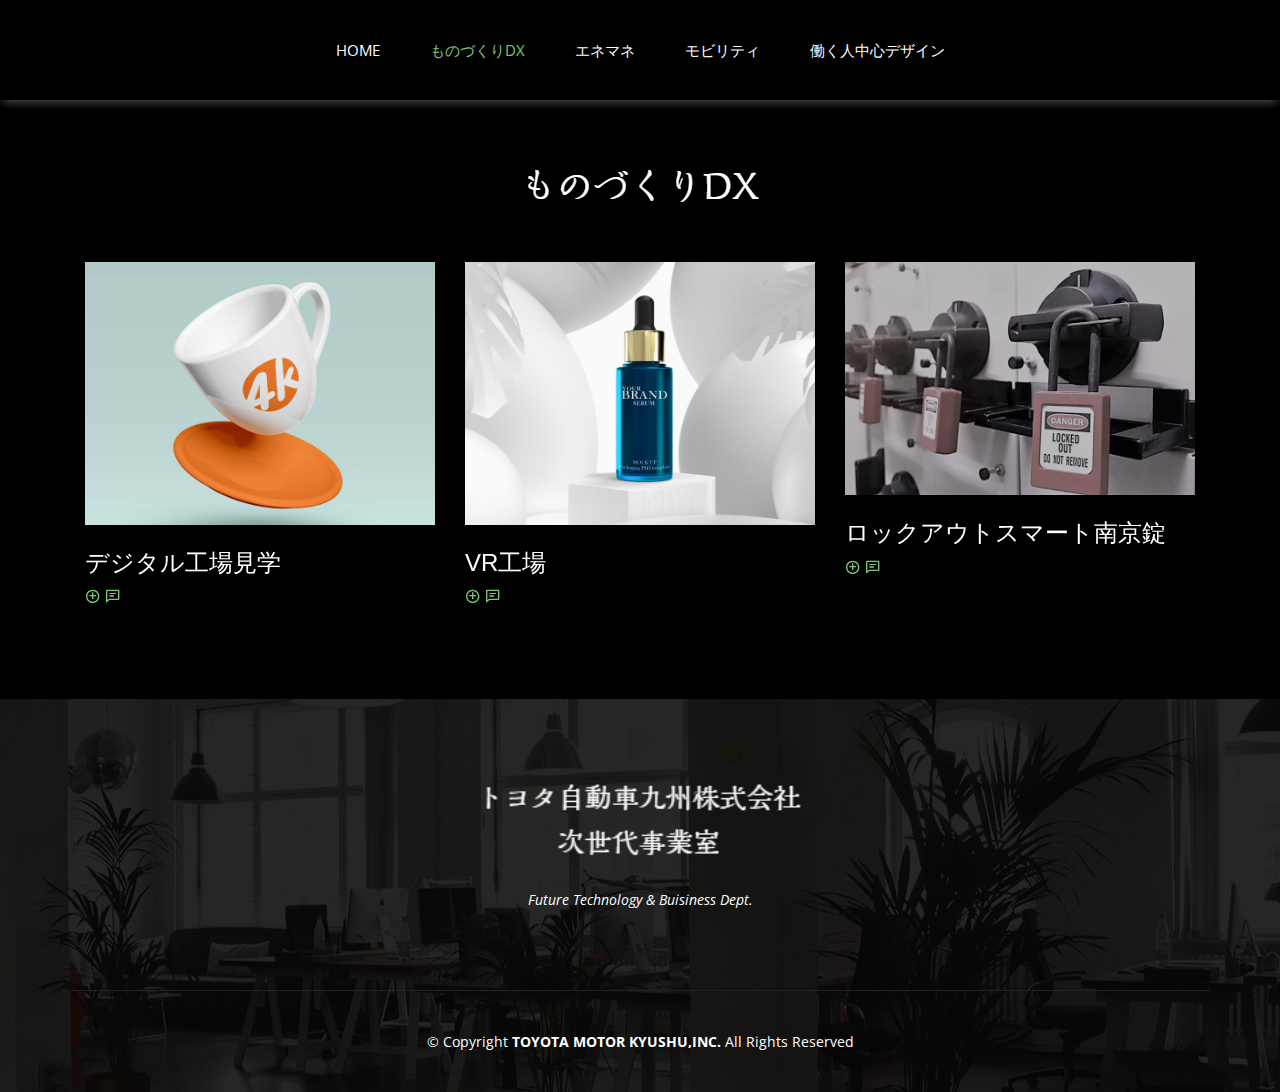
==== dx.html @ 824460d8 "add new file" ====
<!DOCTYPE html>
<html lang="en">

<head>
  <meta charset="utf-8">
  <meta content="width=device-width, initial-scale=1.0" name="viewport">

  <title>TOYOTA MOTOR KYUSHU,INC. Future Technology & Buisiness Dept.</title>
  <meta content="" name="descriptison">
  <meta content="" name="keywords">

  <!-- Favicons -->
  <link href="assets/img/favicon.png" rel="icon">
  <link href="assets/img/apple-touch-icon.png" rel="apple-touch-icon">

  <!-- Google Fonts -->
  <link href="https://fonts.googleapis.com/css?family=Open+Sans:300,300i,400,400i,600,600i,700,700i|Raleway:300,300i,400,400i,500,500i,600,600i,700,700i|Poppins:300,300i,400,400i,500,500i,600,600i,700,700i" rel="stylesheet">

  <!-- Vendor CSS Files -->
  <link href="assets/vendor/bootstrap/css/bootstrap.min.css" rel="stylesheet">
  <link href="assets/vendor/icofont/icofont.min.css" rel="stylesheet">
  <link href="assets/vendor/boxicons/css/boxicons.min.css" rel="stylesheet">
  <link href="assets/vendor/venobox/venobox.css" rel="stylesheet">
  <link href="assets/vendor/owl.carousel/assets/owl.carousel.min.css" rel="stylesheet">
  <link href="assets/vendor/aos/aos.css" rel="stylesheet">

  <!-- Template Main CSS File -->
  <link href="assets/css/style.css" rel="stylesheet">
</head>

<body>
		<!-- ======= Header ======= -->
		<header id="header" class="d-flex align-items-center menubar">
			<div class="container">
				<nav class="nav-menu d-none d-lg-block">
					<ul class="nav-inner">
						<li><a href="index.html">Home</a></li>
						<li class="active"><a href="dx.html">ものづくりDX</a></li>
						<li><a href="energy.html">エネマネ</a></li>
						<li><a href="mobility.html">モビリティ</a></li>
						<li><a href="humandesign.html">働く人中心デザイン</a></li>
					</ul>
				</nav>
			<!-- .nav-menu -->
			</div>
		</header>
		<!-- End Header -->

    <!-- ======= Portfolio Section ======= -->
    <section id="portfolio" class="portfolio">
      <div class="container">

        <div class="section-title">
          <h2 data-aos="fade-up"><img src="assets/img/dx.png" alt=""></h2>
        </div>

        <div class="row portfolio-container" data-aos="fade-up" data-aos-delay="200">

          <div class="col-lg-4 col-md-6 portfolio-item filter-app">
            <img src="assets/img/portfolio/portfolio-1.jpg" class="img-fluid" alt="">
            <div class="portfolio-info">
              <br/>
              <h4 class="center">デジタル工場見学</h4>
              <a href="assets/img/portfolio/portfolio-1.jpg" data-gall="portfolioGallery" class="venobox preview-link" title="写真を拡大"><i class="bx bx-plus-circle"></i></a>
              <a href="dx/details-1.html" class="details-link" title="取組詳細"><i class="bx bx-comment-detail"></i></a>
            </div>
          </div>

          <div class="col-lg-4 col-md-6 portfolio-item filter-app">
            <img src="assets/img/portfolio/portfolio-2.jpg" class="img-fluid" alt="">
            <div class="portfolio-info">
              <br/>
              <h4 class="center">VR工場</h4>
              <a href="assets/img/portfolio/portfolio-2.jpg" data-gall="portfolioGallery" class="venobox preview-link" title="写真を拡大"><i class="bx bx-plus-circle"></i></a>
              <a href="dx/details-2.html" class="details-link" title="取組詳細"><i class="bx bx-comment-detail"></i></a>
            </div>
          </div>

          <div class="col-lg-4 col-md-6 portfolio-item filter-app">
            <img src="assets/img/dx/keyes.jpg" class="img-fluid" alt="">
            <div class="portfolio-info">
              <br/>
              <h4 class="center">ロックアウトスマート南京錠</h4>
              <a href="assets/img/dx/keyes.jpg" data-gall="portfolioGallery" class="venobox preview-link" title="写真を拡大"><i class="bx bx-plus-circle"></i></a>
              <a href="dx/details-3.html" class="details-link" title="取組詳細"><i class="bx bx-comment-detail"></i></a>
            </div>
          </div>

        </div>
      </div>
    </section>
    <!-- End Portfolio Section -->

		<!-- ======= Footer ======= -->
		<footer id="footer">
			<div class="footer-top">
				<div class="row justify-content-center">
					<div class="col-lg-6">
            <a href="#header" class="scrollto footer-logo"><img src="assets/img/footer-logo.png" alt=""></a>
						<p>Future Technology & Buisiness Dept.</p>
					</div>
				</div>
			</div>
			<div class="container footer-bottom clearfix">
				<div class="copyright">
					&copy; Copyright <strong><span>TOYOTA MOTOR KYUSHU,INC.</span></strong> All Rights Reserved
				</div>
			</div>
		</footer>
		<!-- End Footer -->

  <a href="#" class="back-to-top"><i class="icofont-simple-up"></i></a>

  <!-- Vendor JS Files -->
  <script src="assets/vendor/jquery/jquery.min.js"></script>
  <script src="assets/vendor/bootstrap/js/bootstrap.bundle.min.js"></script>
  <script src="assets/vendor/jquery.easing/jquery.easing.min.js"></script>
  <script src="assets/vendor/php-email-form/validate.js"></script>
  <script src="assets/vendor/jquery-sticky/jquery.sticky.js"></script>
  <script src="assets/vendor/venobox/venobox.min.js"></script>
  <script src="assets/vendor/owl.carousel/owl.carousel.min.js"></script>
  <script src="assets/vendor/isotope-layout/isotope.pkgd.min.js"></script>
  <script src="assets/vendor/aos/aos.js"></script>

  <!-- Template Main JS File -->
  <script src="assets/js/main.js"></script>

</body>

</html>
---- assets/vendor/venobox/venobox.css ----
/* ------ venobox.css --------*/
.vbox-overlay *, .vbox-overlay *:before, .vbox-overlay *:after{
    -webkit-backface-visibility: hidden;
    -webkit-box-sizing:border-box;
    -moz-box-sizing:border-box;
    box-sizing:border-box;
}
.vbox-overlay * { 
    -webkit-backface-visibility: visible;
    backface-visibility: visible;
}
.vbox-overlay{
    display: -webkit-flex;
    display: flex;
    -webkit-flex-direction: column;
    flex-direction: column;
    -webkit-justify-content: center;
    justify-content: center;
    -webkit-align-items: center;
    align-items: center;
    position: fixed;
    left: 0;
    top: 0;
    bottom: 0;
    right: 0;
    z-index: 999999;
}

/* ----- navigation ----- */
.vbox-title{
    width: 100%;
    height: 40px;
    float: left;
    text-align: center;
    line-height: 28px;
    font-size: 12px;
    padding: 6px 50px;
    overflow: hidden;
    position: fixed;
    display: none;
    left: 0;
    z-index: 89;
}
.vbox-close{
    cursor: pointer;
    position: fixed;
    top: -1px;
    right: 0;
    width: 50px;
    height: 40px;
    padding: 6px;
    display: block;
    background-position:10px center;
    overflow: hidden;
    font-size: 24px;
    line-height: 1;
    text-align: center;
    z-index: 99;
}
.vbox-left{
    cursor: pointer;
    position: fixed;
    left: 0;
    height: 40px;
    overflow: hidden;
    line-height: 28px;
    font-size: 12px;
    z-index: 99;
    display: flex;
    align-items:center;
}
.vbox-num{
    display: inline-block;
    margin: 6px 0 6px 15px;
}
/* ----- Social share ----- */
.vbox-share{
    line-height: 28px;
    font-size: 12px;
    overflow: hidden;
    position: fixed;
    left: 0;
    z-index: 98;
    display: flex;
    align-items:center;
    justify-content: center;
    width: 100%;
    text-align: center;
}
.vbox-share svg{
    max-height: 28px;
    width: 28px;
    z-index: 10;
    margin-left: 12px;
    margin-top: 6px;
    margin-bottom: 6px;
    vertical-align: middle;
}


/* ----- navigation ARROWS ----- */
.vbox-next, .vbox-prev{
    position: fixed;
    top: 50%;
    margin-top: -15px;
    overflow: hidden;
    cursor: pointer;
    display: block;
    width: 45px;
    height: 45px;
    z-index: 99;
}
.vbox-next span, .vbox-prev span{
    position: relative;
    width: 20px;
    height: 20px;
    border: 2px solid transparent;
    border-top-color: #B6B6B6;
    border-right-color: #B6B6B6;
    text-indent: -100px;
    position: absolute;
    top: 8px;
    display: block;
}
.vbox-prev{
    left: 15px;
}
.vbox-next{
    right: 15px;
}
.vbox-prev span{
    left: 10px;
    -ms-transform: rotate(-135deg);
    -webkit-transform: rotate(-135deg);
    transform: rotate(-135deg);
}
.vbox-next span{
    -ms-transform: rotate(45deg);
    -webkit-transform: rotate(45deg);
    transform: rotate(45deg);
    right: 10px;
}
/* ------- inline window ------ */
.vbox-inline{
    width: 420px;
    height: 315px;
    height: 70vh;
    padding: 10px;
    background: #fff;
    margin: 0 auto;
    overflow: auto;
    text-align: left;
}
/* ------- Video & iFrames window ------ */
.venoframe{
    max-width: 100%;
    width: 100%;
    border: none;
    width: 100%;
    height: 260px;
    height: 70vh;
}
.venoframe.vbvid{
    height: 260px;
}
@media (min-width: 768px) {
    .venoframe, .vbox-inline{
        width: 90%;
        height: 360px;
        height: 70vh;
    }
    .venoframe.vbvid{
        width: 640px;
        height: 360px;
    }
}
@media (min-width: 992px) {
    .venoframe, .vbox-inline{
        max-width: 1200px;
        width: 80%;
        height: 540px;
        height: 70vh;
    }
    .venoframe.vbvid{
        width: 960px;
        height: 540px;
    }
}
/* 
Please do NOT edit this part! 
or at least read this note: http://i.imgur.com/7C0ws9e.gif
*/
.vbox-open{
    overflow: hidden;
}
.vbox-container{
    position: absolute;
    left: 0;
    right: 0;
    top: 0;
    bottom: 0;
    overflow-x: hidden;
    overflow-y: scroll;
    overflow-scrolling: touch;
    -webkit-overflow-scrolling: touch;
    z-index: 20;
    max-height: 100%;

}

.vbox-content{
    text-align: center;
    float: left;
    width: 100%;
    position: relative;
    overflow: hidden;
    padding: 20px 4%;
}
.vbox-container img{
    max-width: 100%;
    height: auto;
}
.vbox-figlio{
    box-shadow: 0 0 12px rgba(0,0,0,0.19), 0 6px 6px rgba(0,0,0,0.23);
    max-width: 100%;
    text-align: initial;
}
img.vbox-figlio{
    -webkit-user-select: none;
-khtml-user-select: none;
-moz-user-select: none;
-o-user-select: none;
user-select: none;
}
.vbox-content.swipe-left{
    margin-left: -200px !important;
}
.vbox-content.swipe-right{
    margin-left: 200px !important;
}
.vbox-animated{
    webkit-transition: margin 300ms ease-out;
    transition: margin 300ms ease-out;
}

/* ---------- preloader ----------
 * SPINKIT 
 * http://tobiasahlin.com/spinkit/
-------------------------------- */
.sk-double-bounce,.sk-rotating-plane{width:40px;height:40px;margin:40px auto}.sk-rotating-plane{background-color:#333;-webkit-animation:sk-rotatePlane 1.2s infinite ease-in-out;animation:sk-rotatePlane 1.2s infinite ease-in-out}@-webkit-keyframes sk-rotatePlane{0%{-webkit-transform:perspective(120px) rotateX(0) rotateY(0);transform:perspective(120px) rotateX(0) rotateY(0)}50%{-webkit-transform:perspective(120px) rotateX(-180.1deg) rotateY(0);transform:perspective(120px) rotateX(-180.1deg) rotateY(0)}100%{-webkit-transform:perspective(120px) rotateX(-180deg) rotateY(-179.9deg);transform:perspective(120px) rotateX(-180deg) rotateY(-179.9deg)}}@keyframes sk-rotatePlane{0%{-webkit-transform:perspective(120px) rotateX(0) rotateY(0);transform:perspective(120px) rotateX(0) rotateY(0)}50%{-webkit-transform:perspective(120px) rotateX(-180.1deg) rotateY(0);transform:perspective(120px) rotateX(-180.1deg) rotateY(0)}100%{-webkit-transform:perspective(120px) rotateX(-180deg) rotateY(-179.9deg);transform:perspective(120px) rotateX(-180deg) rotateY(-179.9deg)}}.sk-double-bounce{position:relative}.sk-double-bounce .sk-child{width:100%;height:100%;border-radius:50%;background-color:#333;opacity:.6;position:absolute;top:0;left:0;-webkit-animation:sk-doubleBounce 2s infinite ease-in-out;animation:sk-doubleBounce 2s infinite ease-in-out}.sk-chasing-dots .sk-child,.sk-spinner-pulse,.sk-three-bounce .sk-child{background-color:#333;border-radius:100%}.sk-double-bounce .sk-double-bounce2{-webkit-animation-delay:-1s;animation-delay:-1s}@-webkit-keyframes sk-doubleBounce{0%,100%{-webkit-transform:scale(0);transform:scale(0)}50%{-webkit-transform:scale(1);transform:scale(1)}}@keyframes sk-doubleBounce{0%,100%{-webkit-transform:scale(0);transform:scale(0)}50%{-webkit-transform:scale(1);transform:scale(1)}}.sk-wave{margin:40px auto;width:50px;height:40px;text-align:center;font-size:10px}.sk-wave .sk-rect{background-color:#333;height:100%;width:6px;display:inline-block;-webkit-animation:sk-waveStretchDelay 1.2s infinite ease-in-out;animation:sk-waveStretchDelay 1.2s infinite ease-in-out}.sk-wave .sk-rect1{-webkit-animation-delay:-1.2s;animation-delay:-1.2s}.sk-wave .sk-rect2{-webkit-animation-delay:-1.1s;animation-delay:-1.1s}.sk-wave .sk-rect3{-webkit-animation-delay:-1s;animation-delay:-1s}.sk-wave .sk-rect4{-webkit-animation-delay:-.9s;animation-delay:-.9s}.sk-wave .sk-rect5{-webkit-animation-delay:-.8s;animation-delay:-.8s}@-webkit-keyframes sk-waveStretchDelay{0%,100%,40%{-webkit-transform:scaleY(.4);transform:scaleY(.4)}20%{-webkit-transform:scaleY(1);transform:scaleY(1)}}@keyframes sk-waveStretchDelay{0%,100%,40%{-webkit-transform:scaleY(.4);transform:scaleY(.4)}20%{-webkit-transform:scaleY(1);transform:scaleY(1)}}.sk-wandering-cubes{margin:40px auto;width:40px;height:40px;position:relative}.sk-wandering-cubes .sk-cube{background-color:#333;width:10px;height:10px;position:absolute;top:0;left:0;-webkit-animation:sk-wanderingCube 1.8s ease-in-out -1.8s infinite both;animation:sk-wanderingCube 1.8s ease-in-out -1.8s infinite both}.sk-chasing-dots,.sk-spinner-pulse{width:40px;height:40px;margin:40px auto}.sk-wandering-cubes .sk-cube2{-webkit-animation-delay:-.9s;animation-delay:-.9s}@-webkit-keyframes sk-wanderingCube{0%{-webkit-transform:rotate(0);transform:rotate(0)}25%{-webkit-transform:translateX(30px) rotate(-90deg) scale(.5);transform:translateX(30px) rotate(-90deg) scale(.5)}50%{-webkit-transform:translateX(30px) translateY(30px) rotate(-179deg);transform:translateX(30px) translateY(30px) rotate(-179deg)}50.1%{-webkit-transform:translateX(30px) translateY(30px) rotate(-180deg);transform:translateX(30px) translateY(30px) rotate(-180deg)}75%{-webkit-transform:translateX(0) translateY(30px) rotate(-270deg) scale(.5);transform:translateX(0) translateY(30px) rotate(-270deg) scale(.5)}100%{-webkit-transform:rotate(-360deg);transform:rotate(-360deg)}}@keyframes sk-wanderingCube{0%{-webkit-transform:rotate(0);transform:rotate(0)}25%{-webkit-transform:translateX(30px) rotate(-90deg) scale(.5);transform:translateX(30px) rotate(-90deg) scale(.5)}50%{-webkit-transform:translateX(30px) translateY(30px) rotate(-179deg);transform:translateX(30px) translateY(30px) rotate(-179deg)}50.1%{-webkit-transform:translateX(30px) translateY(30px) rotate(-180deg);transform:translateX(30px) translateY(30px) rotate(-180deg)}75%{-webkit-transform:translateX(0) translateY(30px) rotate(-270deg) scale(.5);transform:translateX(0) translateY(30px) rotate(-270deg) scale(.5)}100%{-webkit-transform:rotate(-360deg);transform:rotate(-360deg)}}.sk-spinner-pulse{-webkit-animation:sk-pulseScaleOut 1s infinite ease-in-out;animation:sk-pulseScaleOut 1s infinite ease-in-out}@-webkit-keyframes sk-pulseScaleOut{0%{-webkit-transform:scale(0);transform:scale(0)}100%{-webkit-transform:scale(1);transform:scale(1);opacity:0}}@keyframes sk-pulseScaleOut{0%{-webkit-transform:scale(0);transform:scale(0)}100%{-webkit-transform:scale(1);transform:scale(1);opacity:0}}.sk-chasing-dots{position:relative;text-align:center;-webkit-animation:sk-chasingDotsRotate 2s infinite linear;animation:sk-chasingDotsRotate 2s infinite linear}.sk-chasing-dots .sk-child{width:60%;height:60%;display:inline-block;position:absolute;top:0;-webkit-animation:sk-chasingDotsBounce 2s infinite ease-in-out;animation:sk-chasingDotsBounce 2s infinite ease-in-out}.sk-chasing-dots .sk-dot2{top:auto;bottom:0;-webkit-animation-delay:-1s;animation-delay:-1s}@-webkit-keyframes sk-chasingDotsRotate{100%{-webkit-transform:rotate(360deg);transform:rotate(360deg)}}@keyframes sk-chasingDotsRotate{100%{-webkit-transform:rotate(360deg);transform:rotate(360deg)}}@-webkit-keyframes sk-chasingDotsBounce{0%,100%{-webkit-transform:scale(0);transform:scale(0)}50%{-webkit-transform:scale(1);transform:scale(1)}}@keyframes sk-chasingDotsBounce{0%,100%{-webkit-transform:scale(0);transform:scale(0)}50%{-webkit-transform:scale(1);transform:scale(1)}}.sk-three-bounce{margin:40px auto;width:80px;text-align:center}.sk-three-bounce .sk-child{width:20px;height:20px;display:inline-block;-webkit-animation:sk-three-bounce 1.4s ease-in-out 0s infinite both;animation:sk-three-bounce 1.4s ease-in-out 0s infinite both}.sk-circle .sk-child:before,.sk-fading-circle .sk-circle:before{display:block;border-radius:100%;content:'';background-color:#333}.sk-three-bounce .sk-bounce1{-webkit-animation-delay:-.32s;animation-delay:-.32s}.sk-three-bounce .sk-bounce2{-webkit-animation-delay:-.16s;animation-delay:-.16s}@-webkit-keyframes sk-three-bounce{0%,100%,80%{-webkit-transform:scale(0);transform:scale(0)}40%{-webkit-transform:scale(1);transform:scale(1)}}@keyframes sk-three-bounce{0%,100%,80%{-webkit-transform:scale(0);transform:scale(0)}40%{-webkit-transform:scale(1);transform:scale(1)}}.sk-circle{margin:40px auto;width:40px;height:40px;position:relative}.sk-circle .sk-child{width:100%;height:100%;position:absolute;left:0;top:0}.sk-circle .sk-child:before{margin:0 auto;width:15%;height:15%;-webkit-animation:sk-circleBounceDelay 1.2s infinite ease-in-out both;animation:sk-circleBounceDelay 1.2s infinite ease-in-out both}.sk-circle .sk-circle2{-webkit-transform:rotate(30deg);-ms-transform:rotate(30deg);transform:rotate(30deg)}.sk-circle .sk-circle3{-webkit-transform:rotate(60deg);-ms-transform:rotate(60deg);transform:rotate(60deg)}.sk-circle .sk-circle4{-webkit-transform:rotate(90deg);-ms-transform:rotate(90deg);transform:rotate(90deg)}.sk-circle .sk-circle5{-webkit-transform:rotate(120deg);-ms-transform:rotate(120deg);transform:rotate(120deg)}.sk-circle .sk-circle6{-webkit-transform:rotate(150deg);-ms-transform:rotate(150deg);transform:rotate(150deg)}.sk-circle .sk-circle7{-webkit-transform:rotate(180deg);-ms-transform:rotate(180deg);transform:rotate(180deg)}.sk-circle .sk-circle8{-webkit-transform:rotate(210deg);-ms-transform:rotate(210deg);transform:rotate(210deg)}.sk-circle .sk-circle9{-webkit-transform:rotate(240deg);-ms-transform:rotate(240deg);transform:rotate(240deg)}.sk-circle .sk-circle10{-webkit-transform:rotate(270deg);-ms-transform:rotate(270deg);transform:rotate(270deg)}.sk-circle .sk-circle11{-webkit-transform:rotate(300deg);-ms-transform:rotate(300deg);transform:rotate(300deg)}.sk-circle .sk-circle12{-webkit-transform:rotate(330deg);-ms-transform:rotate(330deg);transform:rotate(330deg)}.sk-circle .sk-circle2:before{-webkit-animation-delay:-1.1s;animation-delay:-1.1s}.sk-circle .sk-circle3:before{-webkit-animation-delay:-1s;animation-delay:-1s}.sk-circle .sk-circle4:before{-webkit-animation-delay:-.9s;animation-delay:-.9s}.sk-circle .sk-circle5:before{-webkit-animation-delay:-.8s;animation-delay:-.8s}.sk-circle .sk-circle6:before{-webkit-animation-delay:-.7s;animation-delay:-.7s}.sk-circle .sk-circle7:before{-webkit-animation-delay:-.6s;animation-delay:-.6s}.sk-circle .sk-circle8:before{-webkit-animation-delay:-.5s;animation-delay:-.5s}.sk-circle .sk-circle9:before{-webkit-animation-delay:-.4s;animation-delay:-.4s}.sk-circle .sk-circle10:before{-webkit-animation-delay:-.3s;animation-delay:-.3s}.sk-circle .sk-circle11:before{-webkit-animation-delay:-.2s;animation-delay:-.2s}.sk-circle .sk-circle12:before{-webkit-animation-delay:-.1s;animation-delay:-.1s}@-webkit-keyframes sk-circleBounceDelay{0%,100%,80%{-webkit-transform:scale(0);transform:scale(0)}40%{-webkit-transform:scale(1);transform:scale(1)}}@keyframes sk-circleBounceDelay{0%,100%,80%{-webkit-transform:scale(0);transform:scale(0)}40%{-webkit-transform:scale(1);transform:scale(1)}}.sk-cube-grid{width:40px;height:40px;margin:40px auto}.sk-cube-grid .sk-cube{width:33.33%;height:33.33%;background-color:#333;float:left;-webkit-animation:sk-cubeGridScaleDelay 1.3s infinite ease-in-out;animation:sk-cubeGridScaleDelay 1.3s infinite ease-in-out}.sk-cube-grid .sk-cube1{-webkit-animation-delay:.2s;animation-delay:.2s}.sk-cube-grid .sk-cube2{-webkit-animation-delay:.3s;animation-delay:.3s}.sk-cube-grid .sk-cube3{-webkit-animation-delay:.4s;animation-delay:.4s}.sk-cube-grid .sk-cube4{-webkit-animation-delay:.1s;animation-delay:.1s}.sk-cube-grid .sk-cube5{-webkit-animation-delay:.2s;animation-delay:.2s}.sk-cube-grid .sk-cube6{-webkit-animation-delay:.3s;animation-delay:.3s}.sk-cube-grid .sk-cube7{-webkit-animation-delay:0ms;animation-delay:0ms}.sk-cube-grid .sk-cube8{-webkit-animation-delay:.1s;animation-delay:.1s}.sk-cube-grid .sk-cube9{-webkit-animation-delay:.2s;animation-delay:.2s}@-webkit-keyframes sk-cubeGridScaleDelay{0%,100%,70%{-webkit-transform:scale3D(1,1,1);transform:scale3D(1,1,1)}35%{-webkit-transform:scale3D(0,0,1);transform:scale3D(0,0,1)}}@keyframes sk-cubeGridScaleDelay{0%,100%,70%{-webkit-transform:scale3D(1,1,1);transform:scale3D(1,1,1)}35%{-webkit-transform:scale3D(0,0,1);transform:scale3D(0,0,1)}}.sk-fading-circle{margin:40px auto;width:40px;height:40px;position:relative}.sk-fading-circle .sk-circle{width:100%;height:100%;position:absolute;left:0;top:0}.sk-fading-circle .sk-circle:before{margin:0 auto;width:15%;height:15%;-webkit-animation:sk-circleFadeDelay 1.2s infinite ease-in-out both;animation:sk-circleFadeDelay 1.2s infinite ease-in-out both}.sk-fading-circle .sk-circle2{-webkit-transform:rotate(30deg);-ms-transform:rotate(30deg);transform:rotate(30deg)}.sk-fading-circle .sk-circle3{-webkit-transform:rotate(60deg);-ms-transform:rotate(60deg);transform:rotate(60deg)}.sk-fading-circle .sk-circle4{-webkit-transform:rotate(90deg);-ms-transform:rotate(90deg);transform:rotate(90deg)}.sk-fading-circle .sk-circle5{-webkit-transform:rotate(120deg);-ms-transform:rotate(120deg);transform:rotate(120deg)}.sk-fading-circle .sk-circle6{-webkit-transform:rotate(150deg);-ms-transform:rotate(150deg);transform:rotate(150deg)}.sk-fading-circle .sk-circle7{-webkit-transform:rotate(180deg);-ms-transform:rotate(180deg);transform:rotate(180deg)}.sk-fading-circle .sk-circle8{-webkit-transform:rotate(210deg);-ms-transform:rotate(210deg);transform:rotate(210deg)}.sk-fading-circle .sk-circle9{-webkit-transform:rotate(240deg);-ms-transform:rotate(240deg);transform:rotate(240deg)}.sk-fading-circle .sk-circle10{-webkit-transform:rotate(270deg);-ms-transform:rotate(270deg);transform:rotate(270deg)}.sk-fading-circle .sk-circle11{-webkit-transform:rotate(300deg);-ms-transform:rotate(300deg);transform:rotate(300deg)}.sk-fading-circle .sk-circle12{-webkit-transform:rotate(330deg);-ms-transform:rotate(330deg);transform:rotate(330deg)}.sk-fading-circle .sk-circle2:before{-webkit-animation-delay:-1.1s;animation-delay:-1.1s}.sk-fading-circle .sk-circle3:before{-webkit-animation-delay:-1s;animation-delay:-1s}.sk-fading-circle .sk-circle4:before{-webkit-animation-delay:-.9s;animation-delay:-.9s}.sk-fading-circle .sk-circle5:before{-webkit-animation-delay:-.8s;animation-delay:-.8s}.sk-fading-circle .sk-circle6:before{-webkit-animation-delay:-.7s;animation-delay:-.7s}.sk-fading-circle .sk-circle7:before{-webkit-animation-delay:-.6s;animation-delay:-.6s}.sk-fading-circle .sk-circle8:before{-webkit-animation-delay:-.5s;animation-delay:-.5s}.sk-fading-circle .sk-circle9:before{-webkit-animation-delay:-.4s;animation-delay:-.4s}.sk-fading-circle .sk-circle10:before{-webkit-animation-delay:-.3s;animation-delay:-.3s}.sk-fading-circle .sk-circle11:before{-webkit-animation-delay:-.2s;animation-delay:-.2s}.sk-fading-circle .sk-circle12:before{-webkit-animation-delay:-.1s;animation-delay:-.1s}@-webkit-keyframes sk-circleFadeDelay{0%,100%,39%{opacity:0}40%{opacity:1}}@keyframes sk-circleFadeDelay{0%,100%,39%{opacity:0}40%{opacity:1}}.sk-folding-cube{margin:40px auto;width:40px;height:40px;position:relative;-webkit-transform:rotateZ(45deg);transform:rotateZ(45deg)}.sk-folding-cube .sk-cube{float:left;width:50%;height:50%;position:relative;-webkit-transform:scale(1.1);-ms-transform:scale(1.1);transform:scale(1.1)}.sk-folding-cube .sk-cube:before{content:'';position:absolute;top:0;left:0;width:100%;height:100%;background-color:#333;-webkit-animation:sk-foldCubeAngle 2.4s infinite linear both;animation:sk-foldCubeAngle 2.4s infinite linear both;-webkit-transform-origin:100% 100%;-ms-transform-origin:100% 100%;transform-origin:100% 100%}.sk-folding-cube .sk-cube2{-webkit-transform:scale(1.1) rotateZ(90deg);transform:scale(1.1) rotateZ(90deg)}.sk-folding-cube .sk-cube3{-webkit-transform:scale(1.1) rotateZ(180deg);transform:scale(1.1) rotateZ(180deg)}.sk-folding-cube .sk-cube4{-webkit-transform:scale(1.1) rotateZ(270deg);transform:scale(1.1) rotateZ(270deg)}.sk-folding-cube .sk-cube2:before{-webkit-animation-delay:.3s;animation-delay:.3s}.sk-folding-cube .sk-cube3:before{-webkit-animation-delay:.6s;animation-delay:.6s}.sk-folding-cube .sk-cube4:before{-webkit-animation-delay:.9s;animation-delay:.9s}@-webkit-keyframes sk-foldCubeAngle{0%,10%{-webkit-transform:perspective(140px) rotateX(-180deg);transform:perspective(140px) rotateX(-180deg);opacity:0}25%,75%{-webkit-transform:perspective(140px) rotateX(0);transform:perspective(140px) rotateX(0);opacity:1}100%,90%{-webkit-transform:perspective(140px) rotateY(180deg);transform:perspective(140px) rotateY(180deg);opacity:0}}@keyframes sk-foldCubeAngle{0%,10%{-webkit-transform:perspective(140px) rotateX(-180deg);transform:perspective(140px) rotateX(-180deg);opacity:0}25%,75%{-webkit-transform:perspective(140px) rotateX(0);transform:perspective(140px) rotateX(0);opacity:1}100%,90%{-webkit-transform:perspective(140px) rotateY(180deg);transform:perspective(140px) rotateY(180deg);opacity:0}}
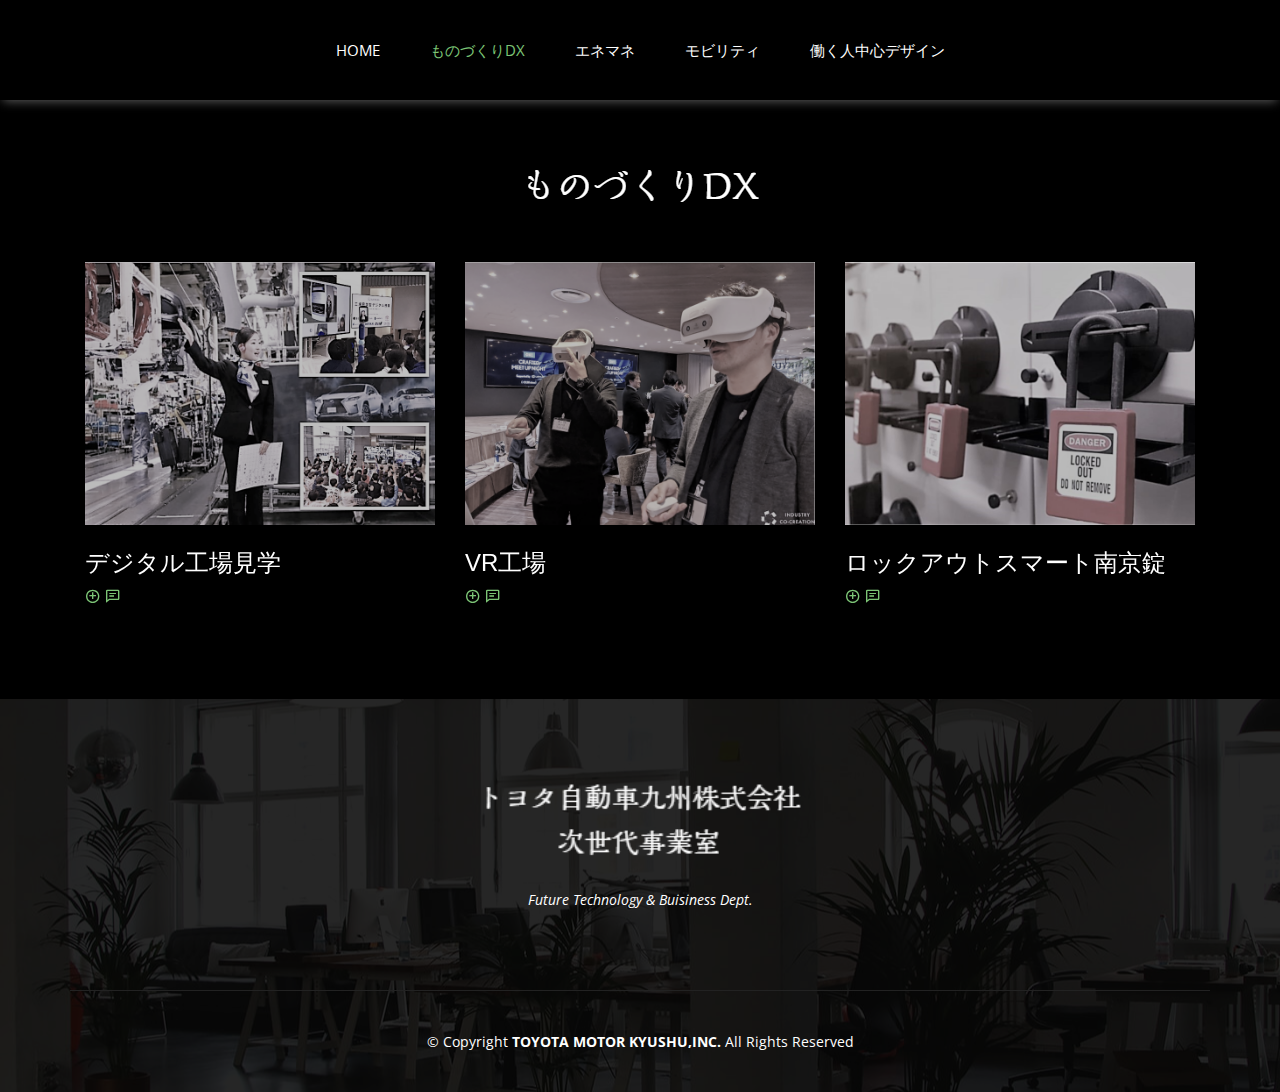
==== commit e704ed07: "add files" ====
--- a/dx.html
+++ b/dx.html
@@ -57,31 +57,31 @@
         <div class="row portfolio-container" data-aos="fade-up" data-aos-delay="200">
 
           <div class="col-lg-4 col-md-6 portfolio-item filter-app">
-            <img src="assets/img/portfolio/portfolio-1.jpg" class="img-fluid" alt="">
+            <img src="assets/img/dx/virtual_1.png" class="img-fluid" alt="">
             <div class="portfolio-info">
               <br/>
               <h4 class="center">デジタル工場見学</h4>
-              <a href="assets/img/portfolio/portfolio-1.jpg" data-gall="portfolioGallery" class="venobox preview-link" title="写真を拡大"><i class="bx bx-plus-circle"></i></a>
+              <a href="assets/img/dx/virtual_1.png" data-gall="portfolioGallery" class="venobox preview-link" title="写真を拡大"><i class="bx bx-plus-circle"></i></a>
               <a href="dx/details-1.html" class="details-link" title="取組詳細"><i class="bx bx-comment-detail"></i></a>
             </div>
           </div>
 
           <div class="col-lg-4 col-md-6 portfolio-item filter-app">
-            <img src="assets/img/portfolio/portfolio-2.jpg" class="img-fluid" alt="">
+            <img src="assets/img/dx/vr_1.png" class="img-fluid" alt="">
             <div class="portfolio-info">
               <br/>
               <h4 class="center">VR工場</h4>
-              <a href="assets/img/portfolio/portfolio-2.jpg" data-gall="portfolioGallery" class="venobox preview-link" title="写真を拡大"><i class="bx bx-plus-circle"></i></a>
+              <a href="assets/img/dx/vr_1.png" data-gall="portfolioGallery" class="venobox preview-link" title="写真を拡大"><i class="bx bx-plus-circle"></i></a>
               <a href="dx/details-2.html" class="details-link" title="取組詳細"><i class="bx bx-comment-detail"></i></a>
             </div>
           </div>
 
           <div class="col-lg-4 col-md-6 portfolio-item filter-app">
-            <img src="assets/img/dx/keyes.jpg" class="img-fluid" alt="">
+            <img src="assets/img/dx/keyes.png" class="img-fluid" alt="">
             <div class="portfolio-info">
               <br/>
               <h4 class="center">ロックアウトスマート南京錠</h4>
-              <a href="assets/img/dx/keyes.jpg" data-gall="portfolioGallery" class="venobox preview-link" title="写真を拡大"><i class="bx bx-plus-circle"></i></a>
+              <a href="assets/img/dx/keyes.png" data-gall="portfolioGallery" class="venobox preview-link" title="写真を拡大"><i class="bx bx-plus-circle"></i></a>
               <a href="dx/details-3.html" class="details-link" title="取組詳細"><i class="bx bx-comment-detail"></i></a>
             </div>
           </div>
